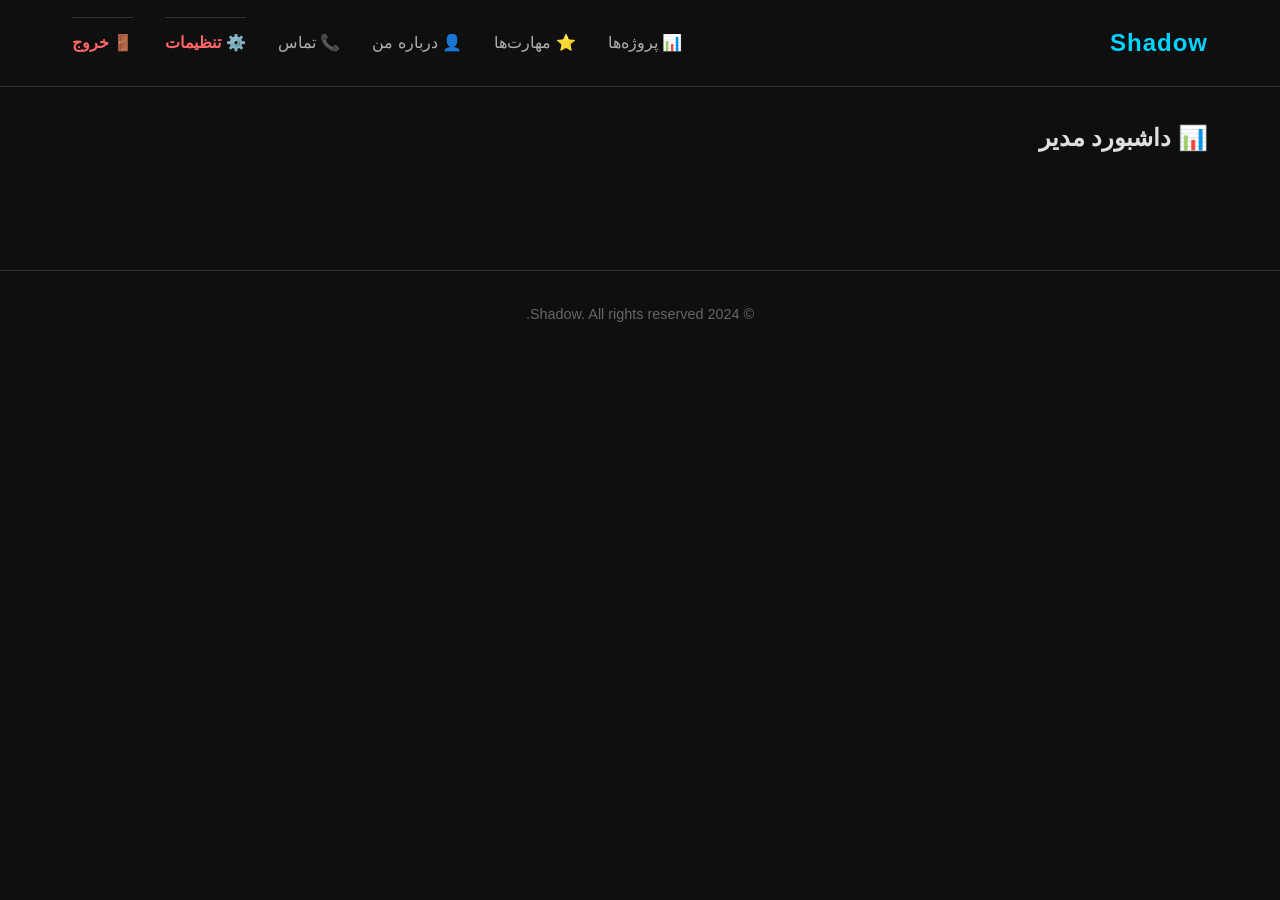
==== admin-dashbord.html @ 2ed41b71 "Add files via upload" ====
<!DOCTYPE html>
<html lang="fa" dir="rtl">
<head>
    <meta charset="UTF-8">
    <meta name="viewport" content="width=device-width, initial-scale=1.0">
    <title>داشبورد مدیر - Shadow</title>
    <link rel="stylesheet" href="style.css">
</head>
<body>
    <header>
        <nav class="navbar">
            <a href="index.html" class="logo">Shadow</a>
            <button class="hamburger" id="hamburger">
                <span></span>
                <span></span>
                <span></span>
            </button>
            <ul class="nav-links" id="navLinks">
                <li><a href="#" onclick="switchTab('projects'); return false;">📊 پروژه‌ها</a></li>
                <li><a href="#" onclick="switchTab('skills'); return false;">⭐ مهارت‌ها</a></li>
                <li><a href="#" onclick="switchTab('about'); return false;">👤 درباره من</a></li>
                <li><a href="#" onclick="switchTab('contact'); return false;">📞 تماس</a></li>
                <li><a href="#" onclick="switchTab('settings'); return false;" class="admin-link">⚙️ تنظیمات</a></li>
                <li><a href="#" onclick="logout(); return false;" class="admin-link danger">🚪 خروج</a></li>
            </ul>
        </nav>
    </header>

    <section class="admin-dashboard">
        <h1>📊 داشبورد مدیر</h1>

        <!-- ============ تب پروژه‌ها ============ -->
        <div id="projects-tab" class="tab-content">
            <h2>📊 مدیریت پروژه‌ها</h2>
            <button class="btn-primary" onclick="showProjectForm()">+ 📝 پروژه جدید</button>
            
            <form id="projectForm" class="admin-form" style="display:none;">
                <h3>افزودن پروژه جدید</h3>
                <input type="text" id="projectName" placeholder="🎯 نام پروژه" required>
                <textarea id="projectDesc" placeholder="📄 توضیح پروژه (مثال: بررسی امنیتی)" required></textarea>
                <input type="date" id="projectDate" required>
                <input type="url" id="projectLink" placeholder="🔗 لینک پروژه (https://...)" required>
                <textarea id="projectWorks" placeholder="✅ کارهای انجام شده (هر خط یک کار)" required></textarea>
                <div class="form-actions">
                    <button type="submit" class="btn-success">✅ ذخیره</button>
                    <button type="button" class="btn-secondary" onclick="hideProjectForm()">❌ لغو</button>
                </div>
            </form>

            <div id="projectsList" class="admin-list"></div>
        </div>

        <!-- ============ تب مهارت‌ها ============ -->
        <div id="skills-tab" class="tab-content" style="display:none;">
            <h2>⭐ مدیریت مهارت‌ها</h2>
            <button class="btn-primary" onclick="showSkillForm()">+ 📝 دسته مهارت جدید</button>
            
            <form id="skillForm" class="admin-form" style="display:none;">
                <h3>افزودن دسته مهارت</h3>
                <input type="text" id="skillCategory" placeholder="📂 نام دسته (مثال: 🔒 Security)" required>
                <textarea id="skillItems" placeholder="📋 مهارت‌ها (هر خط یک مهارت):&#10;Penetration Testing&#10;Vulnerability Assessment&#10;Web App Security" required></textarea>
                <div class="form-actions">
                    <button type="submit" class="btn-success">✅ ذخیره</button>
                    <button type="button" class="btn-secondary" onclick="hideSkillForm()">❌ لغو</button>
                </div>
            </form>

            <div id="skillsList" class="admin-list"></div>
        </div>

        <!-- ============ تب درباره من ============ -->
        <div id="about-tab" class="tab-content" style="display:none;">
            <h2>👤 ویرایش درباره من</h2>
            <form id="aboutForm" class="admin-form">
                <textarea id="aboutText" placeholder="درباره خودت بنویس..." required style="min-height: 200px;"></textarea>
                <button type="submit" class="btn-success">✅ ذخیره</button>
            </form>
        </div><!-- ============ تب تماس ============ -->
        <div id="contact-tab" class="tab-content" style="display:none;">
            <h2>📞 ویرایش اطلاعات تماس</h2>
            <form id="contactForm" class="admin-form">
                <input type="email" id="contactEmail" placeholder="📧 ایمیل" required>
                <input type="tel" id="contactPhone" placeholder="📞 تلفن" required>
                <input type="url" id="contactTwitter" placeholder="𝕏 توییتر (https://...)">
                <input type="url" id="contactLinkedin" placeholder="💼 لینکدین (https://...)">
                <input type="url" id="contactGithub" placeholder="🐙 گیت‌هاب (https://...)">
                <button type="submit" class="btn-success">✅ ذخیره</button>
            </form>
        </div>

        <!-- ============ تب تنظیمات ============ -->
        <div id="settings-tab" class="tab-content" style="display:none;">
            <h2>⚙️ تنظیمات امنیتی</h2>
            <form id="settingsForm" class="admin-form">
                <h3>تغییر نام کاربری و پسورد</h3>
                <input type="text" id="newUsername" placeholder="🔑 نام کاربری جدید" required>
                <input type="password" id="newPassword" placeholder="🔐 پسورد جدید" required>
                <p style="color: #888; font-size: 0.9rem; margin: 1rem 0;">
                    ⚠️ بعد از ذخیره، باید دوباره وارد شوی با نام کاربری و پسورد جدید
                </p>
                <button type="submit" class="btn-success">✅ به‌روزرسانی</button>
            </form>
        </div>
    </section>

    <footer>
        <p>&copy; 2024 Shadow. All rights reserved.</p>
    </footer>

    <script>
        // ========== متغیرهای سراسری ==========
        let currentUser = null;

        // ========== بررسی ورود ==========
        function checkAuth() {
            console.log('🔍 Checking authentication...');
            
            try {
                const userJson = localStorage.getItem('currentUser');
                console.log('currentUser JSON:', userJson);
                
                if (!userJson) {
                    console.log('❌ No currentUser found');
                    window.location.href = 'login.html';
                    return false;
                }

                const user = JSON.parse(userJson);
                console.log('✅ User found:', user);

                if (!user || !user.loggedIn) {
                    console.log('❌ User not logged in');
                    window.location.href = 'login.html';
                    return false;
                }

                console.log('✅ User is authenticated:', user.username);
                currentUser = user;
                return true;
            } catch (e) {
                console.error('❌ Error checking auth:', e);
                window.location.href = 'login.html';
                return false;
            }
        }

        // ========== منو هامبرگری ==========
        function initMenu() {
            const hamburger = document.getElementById('hamburger');
            const navLinks = document.getElementById('navLinks');

            if (hamburger && navLinks) {
                hamburger.addEventListener('click', (e) => {
                    e.stopPropagation();
                    hamburger.classList.toggle('active');
                    navLinks.classList.toggle('active');
                });

                document.querySelectorAll('.nav-links a').forEach(link => {
                    link.addEventListener('click', () => {
                        hamburger.classList.remove('active');
                        navLinks.classList.remove('active');
                    });
                });

                document.addEventListener('click', (e) => {
                    if (!e.target.closest('.navbar')) {
                        hamburger.classList.remove('active');
                        navLinks.classList.remove('active');
                    }
                });
            }
        }// ========== خروج ==========
        function logout() {
            if (confirm('آیا مطمئن هستی که می‌خوای خروج کنی؟')) {
                console.log('🚪 Logging out...');
                localStorage.removeItem('currentUser');
                window.location.href = 'login.html';
            }
        }

        // ========== سوئیچ تب ==========
        function switchTab(tab) {
            console.log('📑 Switching to tab:', tab);
            document.querySelectorAll('.tab-content').forEach(t => {
                t.style.display = 'none';
            });

            const element = document.getElementById(tab + '-tab');
            if (element) {
                element.style.display = 'block';
                element.scrollIntoView({ behavior: 'smooth' });
                
                if (tab === 'projects') loadProjects();
                if (tab === 'skills') loadSkills();
                if (tab === 'about') loadAbout();
                if (tab === 'contact') loadContact();
            }
        }

        // ========== پروژه‌ها ==========
        function showProjectForm() {
            document.getElementById('projectForm').style.display = 'block';
            document.getElementById('projectForm').scrollIntoView({ behavior: 'smooth' });
        }

        function hideProjectForm() {
            document.getElementById('projectForm').style.display = 'none';
        }

        function loadProjects() {
            try {
                const projects = JSON.parse(localStorage.getItem('projects')) || [];
                const container = document.getElementById('projectsList');
                
                console.log('📊 Loading projects:', projects);
                
                if (projects.length === 0) {
                    container.innerHTML = '<p style="text-align: center; color: #888; padding: 2rem;">هنوز پروژه‌ای ثبت نشده است</p>';
                    return;
                }

                container.innerHTML = projects.map(p => 
                    <div class="admin-item">
                        <div style="flex: 1;">
                            <h3 style="color: var(--primary); margin-bottom: 0.5rem;">${p.name}</h3>
                            <p style="color: var(--text-light); margin-bottom: 0.5rem;">${p.description}</p>
                            <p style="font-size: 0.9rem; color: #888;">
                                📅 ${new Date(p.date).toLocaleDateString('fa-IR')} | 🔗 ${p.link}
                            </p>
                            <p style="font-size: 0.85rem; color: #999; margin-top: 0.5rem;">
                                <strong>کارهای انجام شده:</strong> ${p.works.join(', ')}
                            </p>
                        </div>
                        <div class="admin-item-actions">
                            <button class="btn-delete" onclick="deleteProject(${p.id})">❌ حذف</button>
                        </div>
                    </div>
                ).join('');
            } catch (e) {
                console.error('❌ Error loading projects:', e);
            }
        }

        function deleteProject(id) {
            if (confirm('آیا مطمئن هستی که می‌خوای این پروژه رو حذف کنی؟')) {
                try {
                    let projects = JSON.parse(localStorage.getItem('projects')) || [];
                    projects = projects.filter(p => p.id !== id);
                    localStorage.setItem('projects', JSON.stringify(projects));
                    console.log('❌ Project deleted:', id);
                    loadProjects();
                    alert('✅ پروژه حذف شد');
                } catch (e) {
                    console.error('❌ Error deleting project:', e);
                    alert('❌ خطا در حذف پروژه');
                }
            }
        }

        // ========== مهارت‌ها ==========
        function showSkillForm() {
            document.getElementById('skillForm').style.display = 'block';
            document.getElementById('skillForm').scrollIntoView({ behavior: 'smooth' });
        }function hideSkillForm() {
            document.getElementById('skillForm').style.display = 'none';
        }

        function loadSkills() {
            try {
                const skills = JSON.parse(localStorage.getItem('skills')) || [];
                const container = document.getElementById('skillsList');
                
                console.log('⭐ Loading skills:', skills);
                
                if (skills.length === 0) {
                    container.innerHTML = '<p style="text-align: center; color: #888; padding: 2rem;">هنوز مهارتی ثبت نشده است</p>';
                    return;
                }

                container.innerHTML = skills.map((s, idx) => 
                    <div class="admin-item">
                        <div style="flex: 1;">
                            <h3 style="color: var(--primary); margin-bottom: 0.5rem;">${s.category}</h3>
                            <p style="color: var(--text-light);">${s.items.join(' • ')}</p>
                        </div>
                        <div class="admin-item-actions">
                            <button class="btn-delete" onclick="deleteSkill(${idx})">❌ حذف</button>
                        </div>
                    </div>
                ).join('');
            } catch (e) {
                console.error('❌ Error loading skills:', e);
            }
        }

        function deleteSkill(idx) {
            if (confirm('آیا مطمئن هستی که می‌خوای این دسته مهارت رو حذف کنی؟')) {
                try {
                    let skills = JSON.parse(localStorage.getItem('skills')) || [];
                    skills.splice(idx, 1);
                    localStorage.setItem('skills', JSON.stringify(skills));
                    console.log('❌ Skill deleted at index:', idx);
                    loadSkills();
                    alert('✅ مهارت حذف شد');
                } catch (e) {
                    console.error('❌ Error deleting skill:', e);
                    alert('❌ خطا در حذف مهارت');
                }
            }
        }

        // ========== درباره من ==========
        function loadAbout() {
            try {
                const about = localStorage.getItem('about') || 'سلام، من Shadow هستم. یک Security Researcher و Bug Bounty Hunter با تجربه در شناسایی آسیب‌پذیری‌ها.';
                document.getElementById('aboutText').value = about;
                console.log('👤 About loaded');
            } catch (e) {
                console.error('❌ Error loading about:', e);
            }
        }

        // ========== تماس ==========
        function loadContact() {
            try {
                const contact = JSON.parse(localStorage.getItem('contact')) || {
                    email: 'shadow@example.com',
                    phone: '+98 901 234 5678',
                    twitter: '',
                    linkedin: '',
                    github: ''
                };
                
                document.getElementById('contactEmail').value = contact.email || '';
                document.getElementById('contactPhone').value = contact.phone || '';
                document.getElementById('contactTwitter').value = contact.twitter || '';
                document.getElementById('contactLinkedin').value = contact.linkedin || '';
                document.getElementById('contactGithub').value = contact.github || '';
                console.log('📞 Contact loaded');
            } catch (e) {
                console.error('❌ Error loading contact:', e);
            }
        }

        // ========== فرم‌ها ==========
        window.addEventListener('DOMContentLoaded', () => {
            console.log('🚀 Dashboard DOMContentLoaded');
            initMenu();

            if (!checkAuth()) {
                console.log('❌ Authentication failed');
                return;
            }

            console.log('✅ Authentication successful, loading dashboard');// فرم پروژه
            const projectForm = document.getElementById('projectForm');
            if (projectForm) {
                projectForm.addEventListener('submit', (e) => {
                    e.preventDefault();
                    try {
                        const project = {
                            id: Date.now(),
                            name: document.getElementById('projectName').value.trim(),
                            description: document.getElementById('projectDesc').value.trim(),
                            date: document.getElementById('projectDate').value,
                            link: document.getElementById('projectLink').value.trim(),
                            works: document.getElementById('projectWorks').value.split('\n').map(w => w.trim()).filter(w => w)
                        };

                        let projects = JSON.parse(localStorage.getItem('projects')) || [];
                        projects.push(project);
                        localStorage.setItem('projects', JSON.stringify(projects));
                        
                        console.log('✅ Project added:', project);
                        loadProjects();
                        projectForm.reset();
                        hideProjectForm();
                        alert('✅ پروژه با موفقیت اضافه شد');
                    } catch (e) {
                        console.error('❌ Error adding project:', e);
                        alert('❌ خطا در اضافه کردن پروژه');
                    }
                });
            }

            // فرم مهارت
            const skillForm = document.getElementById('skillForm');
            if (skillForm) {
                skillForm.addEventListener('submit', (e) => {
                    e.preventDefault();
                    try {
                        const skill = {
                            category: document.getElementById('skillCategory').value.trim(),
                            items: document.getElementById('skillItems').value.split('\n').map(i => i.trim()).filter(i => i)
                        };

                        let skills = JSON.parse(localStorage.getItem('skills')) || [];
                        skills.push(skill);
                        localStorage.setItem('skills', JSON.stringify(skills));
                        
                        console.log('✅ Skill added:', skill);
                        loadSkills();
                        skillForm.reset();
                        hideSkillForm();
                        alert('✅ مهارت با موفقیت اضافه شد');
                    } catch (e) {
                        console.error('❌ Error adding skill:', e);
                        alert('❌ خطا در اضافه کردن مهارت');
                    }
                });
            }

            // فرم درباره من
            const aboutForm = document.getElementById('aboutForm');
            if (aboutForm) {
                aboutForm.addEventListener('submit', (e) => {
                    e.preventDefault();
                    try {
                        const about = document.getElementById('aboutText').value.trim();
                        localStorage.setItem('about', about);
                        console.log('✅ About updated');
                        alert('✅ درباره من با موفقیت ذخیره شد');
                    } catch (e) {
                        console.error('❌ Error saving about:', e);
                        alert('❌ خطا در ذخیره درباره من');
                    }
                });
            }

            // فرم تماس
            const contactForm = document.getElementById('contactForm');
            if (contactForm) {
                contactForm.addEventListener('submit', (e) => {
                    e.preventDefault();
                    try {
                        const contact = {
                            email: document.getElementById('contactEmail').value.trim(),
                            phone: document.getElementById('contactPhone'
---- style.css ----
/* متغیرها */
:root {
    --primary: #00d4ff;
    --bg: #0f0f0f;
    --surface: #1a1a1a;
    --border: #333;
    --text: #e0e0e0;
    --text-light: #b0b0b0;
    --success: #4caf50;
    --danger: #ff6666;
}

/* بازنشانی */
* {
    margin: 0;
    padding: 0;
    box-sizing: border-box;
}

html {
    scroll-behavior: smooth;
}

body {
    font-family: -apple-system, BlinkMacSystemFont, 'Segoe UI', sans-serif;
    background-color: var(--bg);
    color: var(--text);
    line-height: 1.6;
    animation: fadeIn 0.6s ease-in;
}

@keyframes fadeIn {
    from { opacity: 0; transform: translateY(10px); }
    to { opacity: 1; transform: translateY(0); }
}

/* منو */
header {
    background: var(--bg);
    padding: 1.5rem 0;
    position: sticky;
    top: 0;
    border-bottom: 1px solid var(--border);
    z-index: 1000;
}

.navbar {
    max-width: 1200px;
    margin: 0 auto;
    display: flex;
    justify-content: space-between;
    align-items: center;
    padding: 0 2rem;
}

.logo {
    font-size: 1.5rem;
    font-weight: 600;
    color: var(--primary);
    text-decoration: none;
    letter-spacing: 1px;
}

/* منو لینک‌ها */
.nav-links {
    display: flex;
    gap: 2rem;
    list-style: none;
    flex-direction: row;
    position: static;
    background: transparent;
    width: auto;
    padding: 0;
    border: none;
}

.nav-links.active {
    right: auto;
}

/* منو موبایل */
@media (max-width: 768px) {
    .nav-links {
        display: none;
        flex-direction: column;
        position: absolute;
        top: 70px;
        right: 0;
        background: var(--surface);
        width: 100%;
        padding: 2rem;
        border-bottom: 1px solid var(--border);
        gap: 1rem;
    }

    .nav-links.active {
        display: flex;
        right: 0;
    }

    .hamburger {
        display: flex;
    }
}

/* دسکتاپ - منو نمایش داده شود */
@media (min-width: 769px) {
    .hamburger {
        display: none !important;
    }

    .nav-links {
        display: flex !important;
        right: auto !important;
    }
}

.nav-links.active {
    right: 0;
}

.nav-links a {
    color: var(--text-light);
    text-decoration: none;
    font-size: 1rem;
    transition: color 0.2s;
}

.nav-links a:hover {
    color: var(--primary);
}

.nav-links .admin-link {
    color: var(--danger);
    font-weight: 600;
    border-top: 1px solid var(--border);
    padding-top: 1rem;
    margin-top: 1rem;
}

.nav-links .admin-link:hover {
    color: #ff9999;
}

/* هامبرگری */
.hamburger {
    display: none;
    flex-direction: column;
    background: none;
    border: none;
    cursor: pointer;
    gap: 5px;
}

.hamburger span {
    width: 25px;
    height: 3px;
    background: var(--primary);
    border-radius: 2px;
    transition: all 0.3s;
}

.hamburger.active span:nth-child(1) {
    transform: rotate(45deg) translate(10px, 10px);
}

.hamburger.active span:nth-child(2) {
    opacity: 0;
}

.hamburger.active span:nth-child(3) {
    transform: rotate(-45deg) translate(7px, -7px);
}

/* Responsive */
@media (max-width: 768px) {
    .hamburger {
        display: flex;
    }
    
    .nav-links {
        right: -100%;
    }
}

/* Hero Section */
.hero {
    max-width: 1200px;
    margin: 0 auto;
    padding: 10rem 2rem;
    text-align: center;
    min-height: 100vh;
    display: flex;
    flex-direction: column;
    justify-content: center;
    align-items: center;
}

.hero h1 {
    font-size: 4rem;
    margin-bottom: 1rem;
    font-weight: 300;
    letter-spacing: 2px;
    animation: slideDown 0.8s ease;
}

@keyframes slideDown {
    from { opacity: 0; transform: translateY(-30px); }
    to { opacity: 1; transform: translateY(0); }
}

.hero p {
    font-size: 1.2rem;
    color: var(--text-light);
    margin-bottom: 1rem;
    animation: fadeIn 0.8s ease 0.2s both;
}

.hero .sub {
    font-size: 1rem;
    color: #888;
    margin-bottom: 3rem;
    animation: fadeIn 0.8s ease 0.4s both;
}.cta-button {
    display: inline-block;
    background: var(--primary);
    color: var(--bg);
    padding: 1rem 2.5rem;
    border-radius: 4px;
    text-decoration: none;
    font-weight: 600;
    transition: all 0.3s;
    animation: fadeIn 0.8s ease 0.6s both;
}

.cta-button:hover {
    transform: translateY(-3px);
    box-shadow: 0 10px 25px rgba(0, 212, 255, 0.3);
}

/* صفحات */
.page-container {
    max-width: 1200px;
    margin: 0 auto;
    padding: 6rem 2rem;
}

.page-container h1 {
    font-size: 3rem;
    margin-bottom: 3rem;
    font-weight: 300;
}

/* شبکه پروژه‌ها */
.projects-grid {
    display: grid;
    grid-template-columns: repeat(auto-fill, minmax(300px, 1fr));
    gap: 2rem;
}

.project-card {
    background: var(--surface);
    padding: 2rem;
    border-radius: 8px;
    border: 1px solid var(--border);
    cursor: pointer;
    transition: all 0.3s;
}

.project-card:hover {
    border-color: var(--primary);
    transform: translateY(-5px);
    box-shadow: 0 10px 30px rgba(0, 212, 255, 0.2);
}

.project-card h3 {
    color: var(--primary);
    margin-bottom: 1rem;
    font-size: 1.3rem;
}

.project-card p {
    color: var(--text-light);
    margin-bottom: 1rem;
    line-height: 1.7;
}

.project-date {
    font-size: 0.9rem;
    color: #888;
}

/* شبکه مهارت‌ها */
.skills-grid {
    display: grid;
    grid-template-columns: repeat(auto-fill, minmax(280px, 1fr));
    gap: 2rem;
}

.skill-category {
    background: var(--surface);
    padding: 2rem;
    border-radius: 8px;
    border-top: 3px solid var(--primary);
    animation: slideUp 0.5s ease;
}

@keyframes slideUp {
    from { opacity: 0; transform: translateY(20px); }
    to { opacity: 1; transform: translateY(0); }
}

.skill-category h3 {
    color: var(--primary);
    margin-bottom: 1.5rem;
    font-size: 1.2rem;
}

.skill-category ul {
    list-style: none;
}

.skill-category li {
    padding: 0.6rem 0;
    color: var(--text-light);
    position: relative;
    padding-left: 1.5rem;
}

.skill-category li:before {
    content: "◆";
    position: absolute;
    left: 0;
    color: var(--primary);
}

/* About Box */
.about-box {
    background: var(--surface);
    padding: 3rem;
    border-radius: 8px;
    border-left: 4px solid var(--primary);
    line-height: 2;
    color: var(--text-light);
    animation: fadeIn 0.6s ease;
}

/* Contact Box */
.contact-box {
    background: var(--surface);
    padding: 2rem;
    border-radius: 8px;
    border: 1px solid var(--border);
    animation: fadeIn 0.6s ease;
}

.contact-link {
    display: flex;
    align-items: center;
    gap: 1rem;
    margin: 1.5rem 0;
    padding: 1rem;
    background: rgba(0, 212, 255, 0.1);
    border-radius: 4px;
    transition: all 0.3s;
}

.contact-link:hover {
    background: rgba(0, 212, 255, 0.2);
    transform: translateX(10px);
}

.contact-link a {
    color: var(--primary);
    text-decoration: none;
    font-weight: 600;
}

/* Modal */
.modal {
    display: none;
    position: fixed;
    z-index: 2000;
    left: 0;
    top: 0;
    width: 100%;
    height: 100%;
    background: rgba(0, 0, 0, 0.9);
    animation: fadeIn 0.3s ease;
}

.modal.active {
    display: flex;
    align-items: center;
    justify-content: center;
}

.modal-content {
    background: var(--surface);
    padding: 2rem;
    border-radius: 8px;
    border: 1px solid var(--border);
    max-width: 600px;
    width: 90%;
    max-height: 80vh;
    overflow-y: auto;
    animation: slideUp 0.3s ease;
}

.close {
    float: left;
    font-size: 2rem;
    font-weight: bold;
    color: var(--primary);
    cursor: pointer;
    margin-bottom: 1rem;
}

.close:hover {
    color: #ff9999;
}

/* Dashboard */
.admin-dashboard {
    max-width: 1200px;
    margin: 0 auto;
    padding: 2rem;
}

.tab-content {
    display: none;
    animation: fadeIn 0.3s ease;
}

.tab-content.active {
    display: block;
}

/* فرم‌ها */
.admin-form {
    background: var(--surface);
    padding: 2rem;
    border-radius: 8px;
    border: 1px solid var(--border);
    margin: 2rem 0;
}.projects-grid,
    .skills-grid {
        grid-template-columns: 1fr;
    }

    .admin-item {
        flex-direction: column;
        align-items: flex-start;
    }

    .admin-item-actions {
        margin-top: 1rem;
        width: 100%;
    }

    .btn-edit,
    .btn-delete {
        flex: 1;
    }

    .modal-content {
        width: 95%;
        max-height: 90vh;
    }
}.admin-form input,
.admin-form textarea {
    width: 100%;
    padding: 0.8rem;
    margin-bottom: 1rem;
    background: rgba(0, 212, 255, 0.1);
    border: 1px solid var(--border);
    border-radius: 4px;
    color: var(--text);
    font-family: inherit;
}

.admin-form input:focus,
.admin-form textarea:focus {
    outline: none;
    border-color: var(--primary);
    box-shadow: 0 0 10px rgba(0, 212, 255, 0.3);
}

.form-actions {
    display: flex;
    gap: 1rem;
}

/* دکمه‌ها */
.btn-primary,
.btn-success,
.btn-secondary,
.btn-danger {
    padding: 0.8rem 1.5rem;
    border: none;
    border-radius: 4px;
    cursor: pointer;
    font-weight: 600;
    transition: all 0.3s;
}

.btn-primary {
    background: var(--primary);
    color: var(--bg);
}

.btn-primary:hover {
    transform: translateY(-2px);
    box-shadow: 0 5px 15px rgba(0, 212, 255, 0.3);
}

.btn-success {
    background: var(--success);
    color: white;
    flex: 1;
}

.btn-success:hover {
    opacity: 0.9;
}

.btn-secondary {
    background: var(--border);
    color: var(--text);
    flex: 1;
}

.btn-secondary:hover {
    background: #444;
}

.btn-danger {
    background: var(--danger);
    color: white;
}

.btn-danger:hover {
    opacity: 0.9;
}

/* لیست مدیری */
.admin-list {
    margin-top: 2rem;
}

.admin-item {
    background: var(--surface);
    padding: 1.5rem;
    margin-bottom: 1rem;
    border-radius: 8px;
    border-left: 3px solid var(--primary);
    display: flex;
    justify-content: space-between;
    align-items: center;
}

.admin-item-actions {
    display: flex;
    gap: 0.5rem;
}

.btn-edit,
.btn-delete {
    padding: 0.5rem 1rem;
    border: none;
    border-radius: 4px;
    cursor: pointer;
    font-weight: 600;
    transition: all 0.3s;
}
.btn-edit {
    background: var(--primary);
    color: var(--bg);
}

.btn-edit:hover {
    opacity: 0.8;
}

.btn-delete {
    background: var(--danger);
    color: white;
}

.btn-delete:hover {
    opacity: 0.8;
}

/* صفحه لاگین */
.login-page {
    display: flex;
    align-items: center;
    justify-content: center;
    min-height: 100vh;
}

.login-container {
    background: var(--surface);
    padding: 2.5rem;
    border-radius: 8px;
    border: 1px solid var(--border);
    max-width: 400px;
    width: 90%;
    text-align: center;
    animation: slideUp 0.5s ease;
}

.login-container h1 {
    color: var(--primary);
    margin-bottom: 2rem;
}

.login-container input {
    width: 100%;
    padding: 0.8rem;
    margin-bottom: 1rem;
    background: rgba(0, 212, 255, 0.1);
    border: 1px solid var(--border);
    border-radius: 4px;
    color: var(--text);
    font-family: inherit;
}

.login-container input:focus {
    outline: none;
    border-color: var(--primary);
}

.login-container button {
    width: 100%;
    padding: 0.8rem;
    background: var(--primary);
    border: none;
    border-radius: 4px;
    color: var(--bg);
    font-weight: 600;
    cursor: pointer;
    transition: all 0.3s;
}

.login-container button:hover {
    transform: translateY(-2px);
    box-shadow: 0 5px 15px rgba(0, 212, 255, 0.3);
}

.error {
    color: var(--danger);
    margin-bottom: 1rem;
    display: none;
    padding: 0.8rem;
    background: rgba(255, 102, 102, 0.1);
    border-radius: 4px;
}

.error.show {
    display: block;
}

.info {
    color: #888;
    font-size: 0.9rem;
    margin-top: 1.5rem;
    padding-top: 1rem;
    border-top: 1px solid var(--border);
}

.info strong {
    color: var(--primary);
    font-family: monospace;
}

/* Footer */
footer {
    background: linear-gradient(to top, var(--bg), transparent);
    text-align: center;
    padding: 2rem;
    border-top: 1px solid var(--border);
    color: #666;
    font-size: 0.9rem;
    margin-top: 5rem;
}

/* Responsive */
@media (max-width: 768px) {
    .hero {
        padding: 4rem 1rem;
    }

    .hero h1 {
        font-size: 2.5rem;
    }

    .hero p {
        font-size: 1rem;
    }

    .page-container {
        padding: 3rem 1rem;
    }

    .page-container h1 {
        font-size: 2rem;
    }
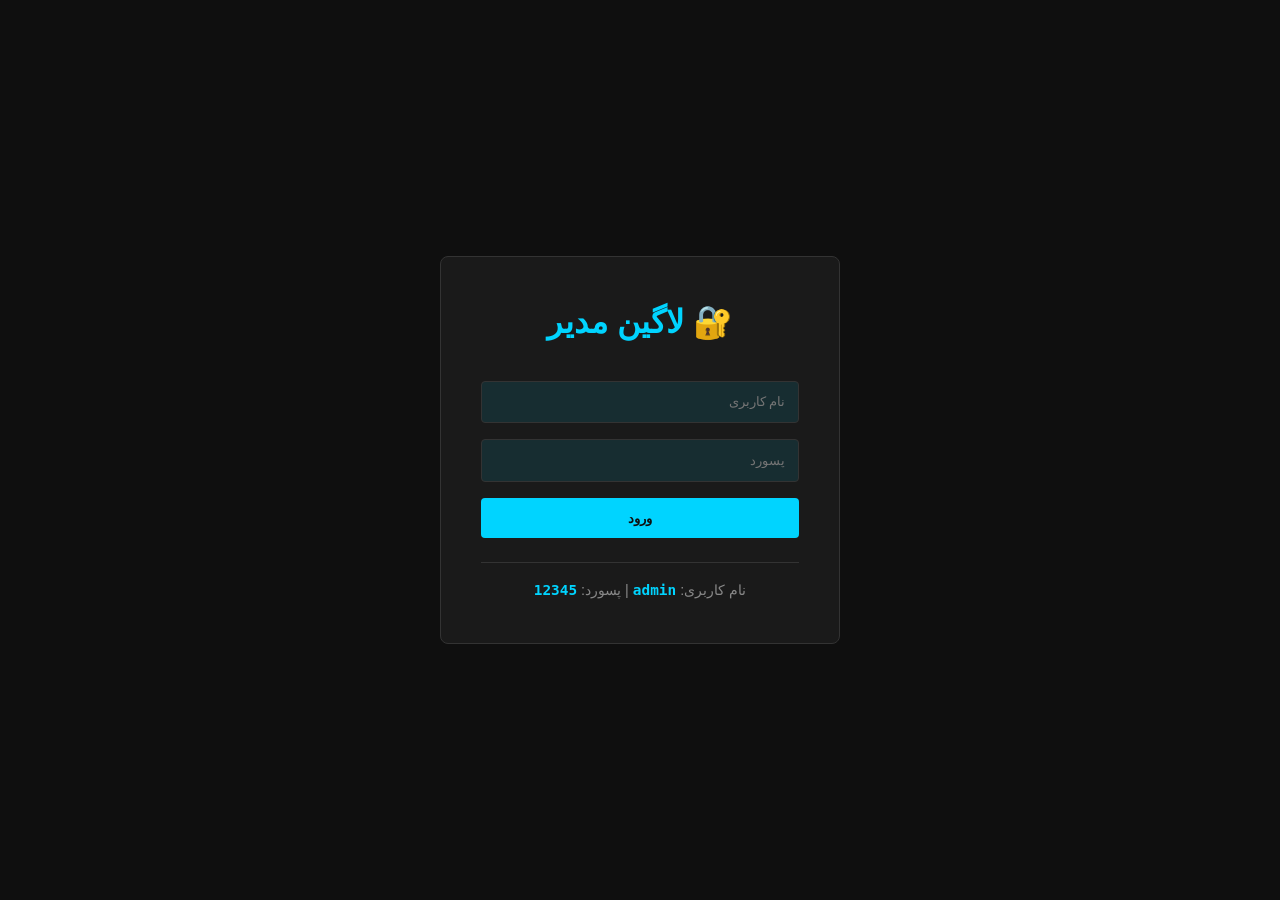
==== commit 950caa9b: "Add files via upload" ====
--- a/admin-dashbord.html
+++ b/admin-dashbord.html
@@ -3,437 +3,121 @@
 <head>
     <meta charset="UTF-8">
     <meta name="viewport" content="width=device-width, initial-scale=1.0">
-    <title>داشبورد مدیر - Shadow</title>
+    <title>لاگین مدیر - Shadow</title>
     <link rel="stylesheet" href="style.css">
 </head>
-<body>
-    <header>
-        <nav class="navbar">
-            <a href="index.html" class="logo">Shadow</a>
-            <button class="hamburger" id="hamburger">
-                <span></span>
-                <span></span>
-                <span></span>
-            </button>
-            <ul class="nav-links" id="navLinks">
-                <li><a href="#" onclick="switchTab('projects'); return false;">📊 پروژه‌ها</a></li>
-                <li><a href="#" onclick="switchTab('skills'); return false;">⭐ مهارت‌ها</a></li>
-                <li><a href="#" onclick="switchTab('about'); return false;">👤 درباره من</a></li>
-                <li><a href="#" onclick="switchTab('contact'); return false;">📞 تماس</a></li>
-                <li><a href="#" onclick="switchTab('settings'); return false;" class="admin-link">⚙️ تنظیمات</a></li>
-                <li><a href="#" onclick="logout(); return false;" class="admin-link danger">🚪 خروج</a></li>
-            </ul>
-        </nav>
-    </header>
-
-    <section class="admin-dashboard">
-        <h1>📊 داشبورد مدیر</h1>
-
-        <!-- ============ تب پروژه‌ها ============ -->
-        <div id="projects-tab" class="tab-content">
-            <h2>📊 مدیریت پروژه‌ها</h2>
-            <button class="btn-primary" onclick="showProjectForm()">+ 📝 پروژه جدید</button>
-            
-            <form id="projectForm" class="admin-form" style="display:none;">
-                <h3>افزودن پروژه جدید</h3>
-                <input type="text" id="projectName" placeholder="🎯 نام پروژه" required>
-                <textarea id="projectDesc" placeholder="📄 توضیح پروژه (مثال: بررسی امنیتی)" required></textarea>
-                <input type="date" id="projectDate" required>
-                <input type="url" id="projectLink" placeholder="🔗 لینک پروژه (https://...)" required>
-                <textarea id="projectWorks" placeholder="✅ کارهای انجام شده (هر خط یک کار)" required></textarea>
-                <div class="form-actions">
-                    <button type="submit" class="btn-success">✅ ذخیره</button>
-                    <button type="button" class="btn-secondary" onclick="hideProjectForm()">❌ لغو</button>
-                </div>
-            </form>
-
-            <div id="projectsList" class="admin-list"></div>
-        </div>
-
-        <!-- ============ تب مهارت‌ها ============ -->
-        <div id="skills-tab" class="tab-content" style="display:none;">
-            <h2>⭐ مدیریت مهارت‌ها</h2>
-            <button class="btn-primary" onclick="showSkillForm()">+ 📝 دسته مهارت جدید</button>
-            
-            <form id="skillForm" class="admin-form" style="display:none;">
-                <h3>افزودن دسته مهارت</h3>
-                <input type="text" id="skillCategory" placeholder="📂 نام دسته (مثال: 🔒 Security)" required>
-                <textarea id="skillItems" placeholder="📋 مهارت‌ها (هر خط یک مهارت):&#10;Penetration Testing&#10;Vulnerability Assessment&#10;Web App Security" required></textarea>
-                <div class="form-actions">
-                    <button type="submit" class="btn-success">✅ ذخیره</button>
-                    <button type="button" class="btn-secondary" onclick="hideSkillForm()">❌ لغو</button>
-                </div>
-            </form>
-
-            <div id="skillsList" class="admin-list"></div>
-        </div>
-
-        <!-- ============ تب درباره من ============ -->
-        <div id="about-tab" class="tab-content" style="display:none;">
-            <h2>👤 ویرایش درباره من</h2>
-            <form id="aboutForm" class="admin-form">
-                <textarea id="aboutText" placeholder="درباره خودت بنویس..." required style="min-height: 200px;"></textarea>
-                <button type="submit" class="btn-success">✅ ذخیره</button>
-            </form>
-        </div><!-- ============ تب تماس ============ -->
-        <div id="contact-tab" class="tab-content" style="display:none;">
-            <h2>📞 ویرایش اطلاعات تماس</h2>
-            <form id="contactForm" class="admin-form">
-                <input type="email" id="contactEmail" placeholder="📧 ایمیل" required>
-                <input type="tel" id="contactPhone" placeholder="📞 تلفن" required>
-                <input type="url" id="contactTwitter" placeholder="𝕏 توییتر (https://...)">
-                <input type="url" id="contactLinkedin" placeholder="💼 لینکدین (https://...)">
-                <input type="url" id="contactGithub" placeholder="🐙 گیت‌هاب (https://...)">
-                <button type="submit" class="btn-success">✅ ذخیره</button>
-            </form>
-        </div>
-
-        <!-- ============ تب تنظیمات ============ -->
-        <div id="settings-tab" class="tab-content" style="display:none;">
-            <h2>⚙️ تنظیمات امنیتی</h2>
-            <form id="settingsForm" class="admin-form">
-                <h3>تغییر نام کاربری و پسورد</h3>
-                <input type="text" id="newUsername" placeholder="🔑 نام کاربری جدید" required>
-                <input type="password" id="newPassword" placeholder="🔐 پسورد جدید" required>
-                <p style="color: #888; font-size: 0.9rem; margin: 1rem 0;">
-                    ⚠️ بعد از ذخیره، باید دوباره وارد شوی با نام کاربری و پسورد جدید
-                </p>
-                <button type="submit" class="btn-success">✅ به‌روزرسانی</button>
-            </form>
-        </div>
-    </section>
-
-    <footer>
-        <p>&copy; 2024 Shadow. All rights reserved.</p>
-    </footer>
+<body class="login-page">
+    <div class="login-container">
+        <h1>🔐 لاگین مدیر</h1>
+        <div class="error" id="error"></div>
+        <form id="loginForm">
+            <input type="text" id="username" placeholder="نام کاربری" required>
+            <input type="password" id="password" placeholder="پسورد" required>
+            <button type="submit">ورود</button>
+        </form>
+        <p class="info">نام کاربری: <strong>admin</strong> | پسورد: <strong>12345</strong></p>
+    </div>
 
     <script>
-        // ========== متغیرهای سراسری ==========
-        let currentUser = null;
+        // تعریف credentials
+        const DEFAULT_CREDENTIALS = {
+            username: 'admin',
+            password: '12345'
+        };
 
-        // ========== بررسی ورود ==========
-        function checkAuth() {
-            console.log('🔍 Checking authentication...');
+        // بررسی اگر قبلاً لاگین شده
+        window.addEventListener('load', function() {
+            console.log('🔍 Checking localStorage...');
+            const user = localStorage.getItem('currentUser');
+            console.log('currentUser:', user);
             
-            try {
-                const userJson = localStorage.getItem('currentUser');
-                console.log('currentUser JSON:', userJson);
-                
-                if (!userJson) {
-                    console.log('❌ No currentUser found');
-                    window.location.href = 'login.html';
-                    return false;
-                }
-
-                const user = JSON.parse(userJson);
-                console.log('✅ User found:', user);
-
-                if (!user || !user.loggedIn) {
-                    console.log('❌ User not logged in');
-                    window.location.href = 'login.html';
-                    return false;
-                }
-
-                console.log('✅ User is authenticated:', user.username);
-                currentUser = user;
-                return true;
-            } catch (e) {
-                console.error('❌ Error checking auth:', e);
-                window.location.href = 'login.html';
-                return false;
-            }
-        }
-
-        // ========== منو هامبرگری ==========
-        function initMenu() {
-            const hamburger = document.getElementById('hamburger');
-            const navLinks = document.getElementById('navLinks');
-
-            if (hamburger && navLinks) {
-                hamburger.addEventListener('click', (e) => {
-                    e.stopPropagation();
-                    hamburger.classList.toggle('active');
-                    navLinks.classList.toggle('active');
-                });
-
-                document.querySelectorAll('.nav-links a').forEach(link => {
-                    link.addEventListener('click', () => {
-                        hamburger.classList.remove('active');
-                        navLinks.classList.remove('active');
-                    });
-                });
-
-                document.addEventListener('click', (e) => {
-                    if (!e.target.closest('.navbar')) {
-                        hamburger.classList.remove('active');
-                        navLinks.classList.remove('active');
+            if (user) {
+                try {
+                    const userData = JSON.parse(user);
+                    if (userData && userData.loggedIn) {
+                        console.log('✅ User already logged in, redirecting...');
+                        setTimeout(() => {
+                            window.location.href = 'admin-dashboard.html';
+                        }, 500);
                     }
-                });
-            }
-        }// ========== خروج ==========
-        function logout() {
-            if (confirm('آیا مطمئن هستی که می‌خوای خروج کنی؟')) {
-                console.log('🚪 Logging out...');
-                localStorage.removeItem('currentUser');
-                window.location.href = 'login.html';
-            }
-        }
-
-        // ========== سوئیچ تب ==========
-        function switchTab(tab) {
-            console.log('📑 Switching to tab:', tab);
-            document.querySelectorAll('.tab-content').forEach(t => {
-                t.style.display = 'none';
-            });
-
-            const element = document.getElementById(tab + '-tab');
-            if (element) {
-                element.style.display = 'block';
-                element.scrollIntoView({ behavior: 'smooth' });
-                
-                if (tab === 'projects') loadProjects();
-                if (tab === 'skills') loadSkills();
-                if (tab === 'about') loadAbout();
-                if (tab === 'contact') loadContact();
-            }
-        }
-
-        // ========== پروژه‌ها ==========
-        function showProjectForm() {
-            document.getElementById('projectForm').style.display = 'block';
-            document.getElementById('projectForm').scrollIntoView({ behavior: 'smooth' });
-        }
-
-        function hideProjectForm() {
-            document.getElementById('projectForm').style.display = 'none';
-        }
-
-        function loadProjects() {
-            try {
-                const projects = JSON.parse(localStorage.getItem('projects')) || [];
-                const container = document.getElementById('projectsList');
-                
-                console.log('📊 Loading projects:', projects);
-                
-                if (projects.length === 0) {
-                    container.innerHTML = '<p style="text-align: center; color: #888; padding: 2rem;">هنوز پروژه‌ای ثبت نشده است</p>';
-                    return;
-                }
-
-                container.innerHTML = projects.map(p => 
-                    <div class="admin-item">
-                        <div style="flex: 1;">
-                            <h3 style="color: var(--primary); margin-bottom: 0.5rem;">${p.name}</h3>
-                            <p style="color: var(--text-light); margin-bottom: 0.5rem;">${p.description}</p>
-                            <p style="font-size: 0.9rem; color: #888;">
-                                📅 ${new Date(p.date).toLocaleDateString('fa-IR')} | 🔗 ${p.link}
-                            </p>
-                            <p style="font-size: 0.85rem; color: #999; margin-top: 0.5rem;">
-                                <strong>کارهای انجام شده:</strong> ${p.works.join(', ')}
-                            </p>
-                        </div>
-                        <div class="admin-item-actions">
-                            <button class="btn-delete" onclick="deleteProject(${p.id})">❌ حذف</button>
-                        </div>
-                    </div>
-                ).join('');
-            } catch (e) {
-                console.error('❌ Error loading projects:', e);
-            }
-        }
-
-        function deleteProject(id) {
-            if (confirm('آیا مطمئن هستی که می‌خوای این پروژه رو حذف کنی؟')) {
-                try {
-                    let projects = JSON.parse(localStorage.getItem('projects')) || [];
-                    projects = projects.filter(p => p.id !== id);
-                    localStorage.setItem('projects', JSON.stringify(projects));
-                    console.log('❌ Project deleted:', id);
-                    loadProjects();
-                    alert('✅ پروژه حذف شد');
                 } catch (e) {
-                    console.error('❌ Error deleting project:', e);
-                    alert('❌ خطا در حذف پروژه');
+                    console.log('❌ Error parsing user:', e);
                 }
             }
-        }
+        });
 
-        // ========== مهارت‌ها ==========
-        function showSkillForm() {
-            document.getElementById('skillForm').style.display = 'block';
-            document.getElementById('skillForm').scrollIntoView({ behavior: 'smooth' });
-        }function hideSkillForm() {
-            document.getElementById('skillForm').style.display = 'none';
-        }
+        // هندل کردن لاگین
+        document.getElementById('loginForm').addEventListener('submit', function(e) {
+            e.preventDefault();
 
-        function loadSkills() {
-            try {
-                const skills = JSON.parse(localStorage.getItem('skills')) || [];
-                const container = document.getElementById('skillsList');
-                
-                console.log('⭐ Loading skills:', skills);
-                
-                if (skills.length === 0) {
-                    container.innerHTML = '<p style="text-align: center; color: #888; padding: 2rem;">هنوز مهارتی ثبت نشده است</p>';
-                    return;
+            const username = document.getElementById('username').value.trim();
+            const password = document.getElementById('password').value;
+            const errorDiv = document.getElementById('error');
+
+            console.log('📝 Login attempt:', { username, password });
+
+            // بررسی credentials
+            const storedCredentials = localStorage.getItem('credentials');
+            let credentials = DEFAULT_CREDENTIALS;
+
+            if (storedCredentials) {
+                try {
+                    credentials = JSON.parse(storedCredentials);
+                    console.log('📦 Credentials from storage:', credentials);
+                } catch (e) {
+                    console.log('⚠️ Error parsing credentials, using default');
+                    credentials = DEFAULT_CREDENTIALS;
                 }
-
-                container.innerHTML = skills.map((s, idx) => 
-                    <div class="admin-item">
-                        <div style="flex: 1;">
-                            <h3 style="color: var(--primary); margin-bottom: 0.5rem;">${s.category}</h3>
-                            <p style="color: var(--text-light);">${s.items.join(' • ')}</p>
-                        </div>
-                        <div class="admin-item-actions">
-                            <button class="btn-delete" onclick="deleteSkill(${idx})">❌ حذف</button>
-                        </div>
-                    </div>
-                ).join('');
-            } catch (e) {
-                console.error('❌ Error loading skills:', e);
-            }
-        }
-
-        function deleteSkill(idx) {
-            if (confirm('آیا مطمئن هستی که می‌خوای این دسته مهارت رو حذف کنی؟')) {
-                try {
-                    let skills = JSON.parse(localStorage.getItem('skills')) || [];
-                    skills.splice(idx, 1);
-                    localStorage.setItem('skills', JSON.stringify(skills));
-                    console.log('❌ Skill deleted at index:', idx);
-                    loadSkills();
-                    alert('✅ مهارت حذف شد');
-                } catch (e) {
-                    console.error('❌ Error deleting skill:', e);
-                    alert('❌ خطا در حذف مهارت');
-                }
-            }
-        }
-
-        // ========== درباره من ==========
-        function loadAbout() {
-            try {
-                const about = localStorage.getItem('about') || 'سلام، من Shadow هستم. یک Security Researcher و Bug Bounty Hunter با تجربه در شناسایی آسیب‌پذیری‌ها.';
-                document.getElementById('aboutText').value = about;
-                console.log('👤 About loaded');
-            } catch (e) {
-                console.error('❌ Error loading about:', e);
-            }
-        }
-
-        // ========== تماس ==========
-        function loadContact() {
-            try {
-                const contact = JSON.parse(localStorage.getItem('contact')) || {
-                    email: 'shadow@example.com',
-                    phone: '+98 901 234 5678',
-                    twitter: '',
-                    linkedin: '',
-                    github: ''
-                };
-                
-                document.getElementById('contactEmail').value = contact.email || '';
-                document.getElementById('contactPhone').value = contact.phone || '';
-                document.getElementById('contactTwitter').value = contact.twitter || '';
-                document.getElementById('contactLinkedin').value = contact.linkedin || '';
-                document.getElementById('contactGithub').value = contact.github || '';
-                console.log('📞 Contact loaded');
-            } catch (e) {
-                console.error('❌ Error loading contact:', e);
-            }
-        }
-
-        // ========== فرم‌ها ==========
-        window.addEventListener('DOMContentLoaded', () => {
-            console.log('🚀 Dashboard DOMContentLoaded');
-            initMenu();
-
-            if (!checkAuth()) {
-                console.log('❌ Authentication failed');
-                return;
+            } else {
+                console.log('📦 Using default credentials');
+                // اولین بار - ذخیره کن credentials پیش‌فرض
+                localStorage.setItem('credentials', JSON.stringify(DEFAULT_CREDENTIALS));
             }
 
-            console.log('✅ Authentication successful, loading dashboard');// فرم پروژه
-            const projectForm = document.getElementById('projectForm');
-            if (projectForm) {
-                projectForm.addEventListener('submit', (e) => {
-                    e.preventDefault();
-                    try {
-                        const project = {
-                            id: Date.now(),
-                            name: document.getElementById('projectName').value.trim(),
-                            description: document.getElementById('projectDesc').value.trim(),
-                            date: document.getElementById('projectDate').value,
-                            link: document.getElementById('projectLink').value.trim(),
-                            works: document.getElementById('projectWorks').value.split('\n').map(w => w.trim()).filter(w => w)
-                        };
+            // بررسی صحیح بودن
+            if (username === credentials.username && password === credentials.password) {
+                console.log('✅ Login successful!');
+                
+                const userData = {
+                    username: username,
+                    loggedIn: true,
+                    timestamp: new Date().getTime()
+                };
 
-                        let projects = JSON.parse(localStorage.getItem('projects')) || [];
-                        projects.push(project);
-                        localStorage.setItem('projects', JSON.stringify(projects));
-                        
-                        console.log('✅ Project added:', project);
-                        loadProjects();
-                        projectForm.reset();
-                        hideProjectForm();
-                        alert('✅ پروژه با موفقیت اضافه شد');
-                    } catch (e) {
-                        console.error('❌ Error adding project:', e);
-                        alert('❌ خطا در اضافه کردن پروژه');
-                    }
-                });
+                try {
+                    localStorage.setItem('currentUser', JSON.stringify(userData));
+                    console.log('✅ User data saved to localStorage');
+                    
+                    // توقف کوتاه برای اطمینان از ذخیره‌سازی
+                    setTimeout(() => {
+                        console.log('🔄 Redirecting to dashboard...');
+                        window.location.href = 'admin-dashboard.html';
+                    }, 300);
+                } catch (e) {console.error('❌ Error saving to localStorage:', e);
+                    alert('❌ خطا در ذخیره‌سازی. لطفا دوباره تلاش کن.');
+                }
+            } else {
+                console.log('❌ Login failed: incorrect credentials');
+                errorDiv.classList.add('show');
+                errorDiv.textContent = '❌ نام کاربری یا پسورد اشتباه است!';
+                
+                setTimeout(() => {
+                    errorDiv.classList.remove('show');
+                }, 3000);
             }
+        });
 
-            // فرم مهارت
-            const skillForm = document.getElementById('skillForm');
-            if (skillForm) {
-                skillForm.addEventListener('submit', (e) => {
-                    e.preventDefault();
-                    try {
-                        const skill = {
-                            category: document.getElementById('skillCategory').value.trim(),
-                            items: document.getElementById('skillItems').value.split('\n').map(i => i.trim()).filter(i => i)
-                        };
-
-                        let skills = JSON.parse(localStorage.getItem('skills')) || [];
-                        skills.push(skill);
-                        localStorage.setItem('skills', JSON.stringify(skills));
-                        
-                        console.log('✅ Skill added:', skill);
-                        loadSkills();
-                        skillForm.reset();
-                        hideSkillForm();
-                        alert('✅ مهارت با موفقیت اضافه شد');
-                    } catch (e) {
-                        console.error('❌ Error adding skill:', e);
-                        alert('❌ خطا در اضافه کردن مهارت');
-                    }
-                });
+        // Test localStorage
+        window.addEventListener('load', function() {
+            try {
+                localStorage.setItem('test', 'test');
+                localStorage.removeItem('test');
+                console.log('✅ localStorage is available');
+            } catch (e) {
+                console.error('❌ localStorage is not available:', e);
+                alert('⚠️ localStorage is not available. Some features may not work.');
             }
-
-            // فرم درباره من
-            const aboutForm = document.getElementById('aboutForm');
-            if (aboutForm) {
-                aboutForm.addEventListener('submit', (e) => {
-                    e.preventDefault();
-                    try {
-                        const about = document.getElementById('aboutText').value.trim();
-                        localStorage.setItem('about', about);
-                        console.log('✅ About updated');
-                        alert('✅ درباره من با موفقیت ذخیره شد');
-                    } catch (e) {
-                        console.error('❌ Error saving about:', e);
-                        alert('❌ خطا در ذخیره درباره من');
-                    }
-                });
-            }
-
-            // فرم تماس
-            const contactForm = document.getElementById('contactForm');
-            if (contactForm) {
-                contactForm.addEventListener('submit', (e) => {
-                    e.preventDefault();
-                    try {
-                        const contact = {
-                            email: document.getElementById('contactEmail').value.trim(),
-                            phone: document.getElementById('contactPhone'+        });
+    </script>
+</body>
+</html>
